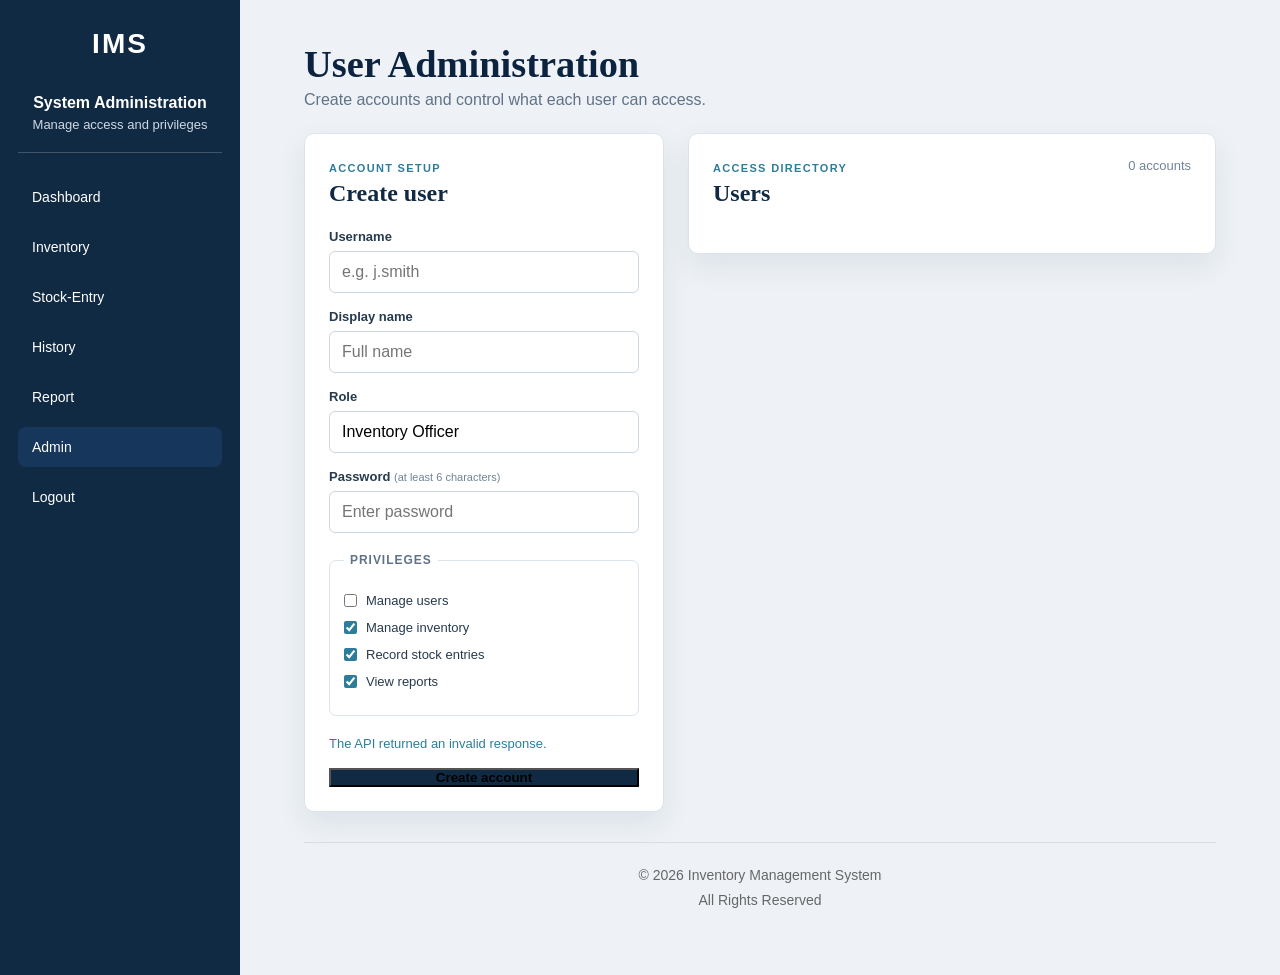
==== admin.html @ 9516864a "Add admin user management and permissions" ====
<!DOCTYPE html>
<html lang="en">
<head>
    <meta charset="UTF-8">
    <meta name="viewport" content="width=device-width, initial-scale=1.0">
    <title>Admin | Inventory Management System</title>
    <link rel="stylesheet" href="css/dashboard.css">
    <link rel="stylesheet" href="css/admin.css">
</head>
<body>
    <div class="container">
        <aside class="sidebar">
            <div class="logo"><h2>IMS</h2></div>
            <div class="user-box"><h4>System Administration</h4><p>Manage access and privileges</p></div>
            <ul class="menu">
                <li><a href="dashboard.html">Dashboard</a></li>
                <li><a href="inventory.html">Inventory</a></li>
                <li><a href="stock-entry.html">Stock-Entry</a></li>
                <li><a href="history.html">History</a></li>
                <li><a href="report.html">Report</a></li>
                <li class="active"><a href="admin.html">Admin</a></li>
                <li><a href="index.html">Logout</a></li>
            </ul>
        </aside>
        <main class="main-content">
            <div class="header"><h1>User Administration</h1><p>Create accounts and control what each user can access.</p></div>
            <section class="admin-layout">
                <div class="form-card admin-form-card">
                    <div class="section-heading"><div><span class="eyebrow">Account setup</span><h2 id="formTitle">Create user</h2></div><button id="cancelEdit" class="btn-cancel hidden" type="button">Cancel edit</button></div>
                    <form id="userForm">
                        <input id="userId" type="hidden">
                        <div class="form-group"><label for="username">Username</label><input id="username" required maxlength="80" pattern="[A-Za-z0-9._-]{3,80}" placeholder="e.g. j.smith"></div>
                        <div class="form-group"><label for="displayName">Display name</label><input id="displayName" required maxlength="120" placeholder="Full name"></div>
                        <div class="form-group"><label for="role">Role</label><input id="role" required maxlength="80" value="Inventory Officer" placeholder="e.g. Storekeeper"></div>
                        <div class="form-group"><label for="password">Password <span id="passwordHint">(at least 6 characters)</span></label><input id="password" type="password" minlength="6" placeholder="Enter password"></div>
                        <fieldset><legend>Privileges</legend>
                            <label class="permission"><input id="canManageUsers" type="checkbox"> Manage users</label>
                            <label class="permission"><input id="canManageInventory" type="checkbox" checked> Manage inventory</label>
                            <label class="permission"><input id="canManageStock" type="checkbox" checked> Record stock entries</label>
                            <label class="permission"><input id="canViewReports" type="checkbox" checked> View reports</label>
                        </fieldset>
                        <p id="formMessage" class="form-message" role="status"></p>
                        <button class="btn-primary" type="submit"><span id="submitLabel">Create account</span></button>
                    </form>
                </div>
                <section class="user-list-section">
                    <div class="section-heading"><div><span class="eyebrow">Access directory</span><h2>Users</h2></div><span id="userCount" class="user-count">0 accounts</span></div>
                    <div id="userList" class="user-list"></div>
                </section>
            </section>
            <footer class="footer"><p>© 2026 Inventory Management System</p><p>All Rights Reserved</p></footer>
        </main>
    </div>
    <script src="js/admin.js"></script>
</body>
</html>
---- css/dashboard.css ----
*{
    margin:0;
    padding:0;
    box-sizing:border-box;
}

body{
    font-family:'Segoe UI', sans-serif;
    background:#f4f6f9;
}

.container{
    display:flex;
    min-height:100vh;
}

/* SIDEBAR */

.sidebar{
    width:260px;
    background:#0c2340;
    color:white;
    padding:20px;
}

.logo{
    text-align:center;
    margin-bottom:40px;
}

.logo h2{
    font-size:28px;
}

.menu{
    list-style:none;
}

.menu li{
    margin-bottom:10px;
}

.menu li a{
    display:block;
    color:white;
    text-decoration:none;
    padding:14px;
    border-radius:8px;
    transition:0.3s;
}

.menu li a:hover{
    background:#16375b;
}

.active a{
    background:#16375b;
}

/* MAIN CONTENT */

.main-content{
    flex:1;
    padding:30px;
}

.header{
    margin-bottom:30px;
}

.header h1{
    color:#0c2340;
    margin-bottom:5px;
}

.header p{
    color:#777;
}

/* CARDS */

.cards{
    display:grid;
    grid-template-columns:repeat(auto-fit,minmax(220px,1fr));
    gap:20px;
    margin-bottom:30px;
}

.card{
    background:white;
    padding:25px;
    border-radius:12px;
    box-shadow:0 4px 10px rgba(0,0,0,0.08);
}

.card h3{
    color:#666;
    font-size:15px;
    margin-bottom:10px;
}

.card h2{
    color:#0c2340;
    font-size:32px;
}

.warning h2{
    color:#c0392b;
}

/*Quick Statistics Cards*/

.summary-grid{
    display:grid;
    grid-template-columns:repeat(2,1fr);
    gap:20px;
    margin-bottom:30px;
}

.summary-box{
    background:white;
    padding:20px;
    border-radius:12px;
    box-shadow:0 4px 10px rgba(0,0,0,.08);
}

.summary-box h4{
    color:#666;
    margin-bottom:10px;
}

.summary-box h2{
    color:#0c2340;
    font-size:30px;
}

.low-card{
    grid-column:1 / span 2;
}

.low-card h2{
    color:#c0392b;
}


/* TABLE */

.table-card{
    background:white;
    padding:25px;
    border-radius:12px;
    box-shadow:0 4px 10px rgba(0,0,0,0.08);
}

.table-card h2{
    margin-bottom:20px;
    color:#0c2340;
}

table{
    width:100%;
    border-collapse:collapse;
}

th{
    background:#0c2340;
    color:white;
    padding:12px;
    text-align:left;
}

td{
    padding:12px;
    border-bottom:1px solid #ddd;
}

tr:hover{
    background:#f9f9f9;
}	

.user-box{
    text-align:center;
    margin-bottom:30px;
    padding-bottom:20px;
    border-bottom:1px solid rgba(255,255,255,0.2);
}

.user-box h4{
    color:white;
    margin-bottom:5px;
}

.user-box p{
    color:#cfd8e3;
    font-size:13px;
}

.sidebar{
    width:260px;
    background:#0c2340;
    color:white;
    padding:20px;
}

.menu{
    list-style:none;
}

.menu li{
    margin-bottom:10px;
}

.menu li a{
    display:block;
    color:white;
    text-decoration:none;
    padding:14px;
    border-radius:8px;
    transition:0.3s;
}

.menu li a:hover{
    background:#16375b;
    padding-left:20px;
}

.active a{
    background:#16375b;
}



.toolbar{
    display:flex;
    justify-content:space-between;
    margin-bottom:20px;
}

.search-box{
    width:300px;
    padding:12px;
    border:1px solid #ddd;
    border-radius:8px;
}

.add-btn{
    background:#0c2340;
    color:white;
    border:none;
    padding:12px 18px;
    border-radius:8px;
    cursor:pointer;
}

.status{
    padding:6px 12px;
    border-radius:20px;
    font-size:12px;
    color:white;
}

.high{
    background:#27ae60;
}

.medium{
    background:#f39c12;
}

.low{
    background:#c0392b;
}


/* Action*/

.btn-view{
    background:#0c2340;
    color:white;
    border:none;
    padding:6px 10px;
    border-radius:5px;
    cursor:pointer;
}

.btn-edit{
    background:#f39c12;
    color:white;
    border:none;
    padding:6px 10px;
    border-radius:5px;
    cursor:pointer;
}

.btn-delete{
    background:#c0392b;
    color:white;
    border:none;
    padding:6px 10px;
    border-radius:5px;
    cursor:pointer;
}

td button{
    margin-right:5px;
}


/*History Toolbar*/

.filter-box{
    padding:12px;
    border:1px solid #ddd;
    border-radius:8px;
    min-width:180px;
}


.toolbar{
    display:flex;
    gap:15px;
    margin-bottom:20px;
    flex-wrap:wrap;
}


.report-footer{
    margin-top:20px;
    text-align:right;
    color:#666;
}

.report-actions{
    display:flex;
    gap:15px;
}

@media print{
    .sidebar,
    .report-toolbar,
    .footer{
        display:none;
    }

    .main-content{
        padding:0;
    }

    .table-card{
        box-shadow:none;
    }
}

/* Responsive page layout */
body {
    background: #eef2f6;
    color: #172b3f;
    font-family: "Trebuchet MS", Arial, sans-serif;
}

.container {
    min-height: 100vh;
}

.sidebar {
    flex: 0 0 240px;
    width: 240px;
    padding: 28px 18px;
    background: #102a43;
}

.logo {
    margin-bottom: 34px;
}

.logo h2 {
    letter-spacing: 2px;
}

.user-box {
    margin-bottom: 24px;
}

.menu li a {
    padding: 12px 14px;
    font-size: 14px;
}

.main-content {
    min-width: 0;
    padding: 42px clamp(24px, 5vw, 64px);
}

.header {
    margin-bottom: 24px;
}

.header h1 {
    font-family: Georgia, "Times New Roman", serif;
    font-size: clamp(28px, 3vw, 40px);
    letter-spacing: 0;
}

.header p {
    color: #607286;
}

.table-card {
    padding: 24px;
    border: 1px solid #dce4eb;
    border-radius: 10px;
    box-shadow: 0 12px 30px rgba(16, 42, 67, 0.08);
}

.toolbar {
    align-items: center;
    margin-bottom: 18px;
}

.search-box,
.filter-box {
    min-height: 42px;
    border-color: #cbd6df;
    background: #fbfcfd;
}

.search-box:focus,
.filter-box:focus {
    outline: 3px solid rgba(45, 125, 154, 0.16);
    border-color: #2d7d9a;
}

.add-btn {
    min-height: 42px;
    padding: 10px 18px;
    background: #102a43;
    font-weight: 700;
}

.add-btn:hover,
.btn-view:hover {
    background: #1c4868;
}

table {
    table-layout: fixed;
}

th {
    padding: 14px 12px;
    background: #173b5f;
    font-size: 13px;
    letter-spacing: .02em;
    white-space: nowrap;
}

th:nth-child(1) { width: 22%; }
th:nth-child(2),
th:nth-child(3) { width: 12%; }
th:nth-child(4) { width: 18%; }
th:nth-child(5) { width: 15%; }
th:nth-child(6) { width: 21%; }

td {
    padding: 16px 12px;
    color: #263b4d;
    font-size: 14px;
    vertical-align: middle;
}

tbody tr:last-child td {
    border-bottom: 0;
}

td:first-child {
    font-weight: 700;
    color: #102a43;
}

td button {
    margin: 2px 3px 2px 0;
    font-size: 12px;
    font-weight: 700;
}

.status {
    display: inline-block;
    padding: 6px 10px;
    font-weight: 700;
}

.footer {
    margin-top: 28px;
    color: #718396;
    border-top-color: #d7e0e7;
}

@media (max-width: 820px) {
    .container {
        display: block;
    }

    .sidebar {
        width: 100%;
        padding: 16px 18px;
    }

    .logo {
        margin-bottom: 12px;
    }

    .user-box {
        display: none;
    }

    .menu {
        display: flex;
        gap: 6px;
        overflow-x: auto;
    }

    .menu li {
        flex: 0 0 auto;
        margin-bottom: 0;
    }

    .menu li a {
        padding: 10px 12px;
        white-space: nowrap;
    }

    .main-content {
        padding: 30px 18px;
    }

    .table-card {
        overflow-x: auto;
    }

    table {
        min-width: 700px;
    }
}

@media (max-width: 520px) {
    .toolbar {
        align-items: stretch;
        flex-direction: column;
    }

    .search-box,
    .add-btn {
        width: 100%;
    }

    .table-card {
        padding: 16px;
    }
}



.footer{
    margin-top:30px;
    padding:20px;
    text-align:center;
    color:#666;
    font-size:14px;
    border-top:1px solid #ddd;
}

.footer p{
    line-height:1.8;
}


/*View Modal*/


.modal{
    display:none;
    position:fixed;
    top:0;
    left:0;
    width:100%;
    height:100%;
    background:rgba(0,0,0,.5);
    justify-content:center;
    align-items:center;
}

.modal-content{
    background:white;
    padding:30px;
    width:450px;
    border-radius:12px;
    box-shadow:0 4px 20px rgba(0,0,0,.3);
}

.modal-content h2{
    color:#0c2340;
    margin-bottom:20px;
}

.modal-content p{
    margin-bottom:10px;
}
.modal{
    display:none;
    position:fixed;
    top:0;
    left:0;
    width:100%;
    height:100%;
    background:rgba(0,0,0,0.5);
    justify-content:center;
    align-items:center;
    z-index:1000;
}

.modal-content{
    background:#fff;
    width:450px;
    padding:30px;
    border-radius:12px;
    box-shadow:0 4px 20px rgba(0,0,0,0.2);
}

.modal-content h2{
    color:#0c2340;
    margin-bottom:20px;
}

.modal-content p{
    margin-bottom:10px;
}

/* add Modal */

.modal-buttons{
    display:flex;
    gap:10px;
    margin-top:20px;
}

.modal-content input,
.modal-content select{
    width:100%;
    padding:10px;
    margin-top:5px;
    margin-bottom:15px;
    border:1px solid #ddd;
    border-radius:6px;
}
---- css/admin.css ----
.admin-layout {
    display: grid;
    grid-template-columns: minmax(280px, 360px) minmax(0, 1fr);
    gap: 24px;
    align-items: start;
}

.admin-form-card,
.user-list-section {
    background: #fff;
    border: 1px solid #dce4eb;
    border-radius: 10px;
    padding: 24px;
    box-shadow: 0 12px 30px rgba(16, 42, 67, .08);
}

.section-heading {
    display: flex;
    align-items: flex-start;
    justify-content: space-between;
    gap: 16px;
    margin-bottom: 22px;
}

.section-heading h2 {
    margin-top: 4px;
    color: #102a43;
    font-family: Georgia, "Times New Roman", serif;
    font-size: 24px;
}

.eyebrow {
    color: #2d7d9a;
    font-size: 11px;
    font-weight: 700;
    letter-spacing: .12em;
    text-transform: uppercase;
}

.admin-form-card .form-group { margin-bottom: 16px; }
.admin-form-card input:not([type="checkbox"]) {
    width: 100%;
    min-height: 42px;
    padding: 10px 12px;
    border: 1px solid #cbd6df;
    border-radius: 6px;
    font: inherit;
}

.admin-form-card input:focus { outline: 3px solid rgba(45, 125, 154, .16); border-color: #2d7d9a; }
.admin-form-card label { display: block; margin-bottom: 7px; color: #263b4d; font-size: 13px; font-weight: 700; }
.admin-form-card label span { color: #718396; font-size: 11px; font-weight: 400; }

fieldset { border: 1px solid #dce4eb; border-radius: 7px; padding: 14px; margin: 20px 0; }
legend { padding: 0 6px; color: #607286; font-size: 12px; font-weight: 700; text-transform: uppercase; letter-spacing: .08em; }
.permission { display: flex !important; align-items: center; gap: 9px; margin: 12px 0 !important; font-weight: 400 !important; }
.permission input { accent-color: #2d7d9a; }

.btn-primary { width: 100%; background: #102a43; font-weight: 700; }
.btn-primary:hover { background: #1c4868; }
.btn-cancel { width: auto; padding: 7px 10px; background: #eef2f6; color: #395268; font-size: 12px; }
.btn-cancel:hover { background: #dce4eb; }
.hidden { display: none; }
.form-message { min-height: 20px; margin: 12px 0; color: #2d7d9a; font-size: 13px; }
.user-count { color: #718396; font-size: 13px; }
.user-list { display: grid; gap: 12px; }
.user-card { padding: 18px; border: 1px solid #dce4eb; border-radius: 8px; background: #fbfcfd; }
.user-card-heading { display: flex; justify-content: space-between; gap: 16px; align-items: flex-start; }
.user-card h3 { color: #102a43; font-size: 16px; }
.user-card p { margin-top: 4px; color: #718396; font-size: 13px; }
.access-badge { flex: 0 0 auto; padding: 5px 8px; border-radius: 4px; background: #e5f2f4; color: #236679; font-size: 11px; font-weight: 700; }
.privilege-list { display: flex; flex-wrap: wrap; gap: 6px; margin: 16px 0; }
.privilege-list span { padding: 5px 8px; border-radius: 4px; background: #e9eef2; color: #395268; font-size: 11px; font-weight: 700; }
.privilege-list .muted { color: #718396; font-weight: 400; }
.user-actions { display: flex; gap: 7px; }
.user-actions button { width: auto; padding: 7px 12px; font-size: 12px; font-weight: 700; }

@media (max-width: 900px) { .admin-layout { grid-template-columns: 1fr; } }
@media (max-width: 520px) { .admin-form-card, .user-list-section { padding: 18px; } }
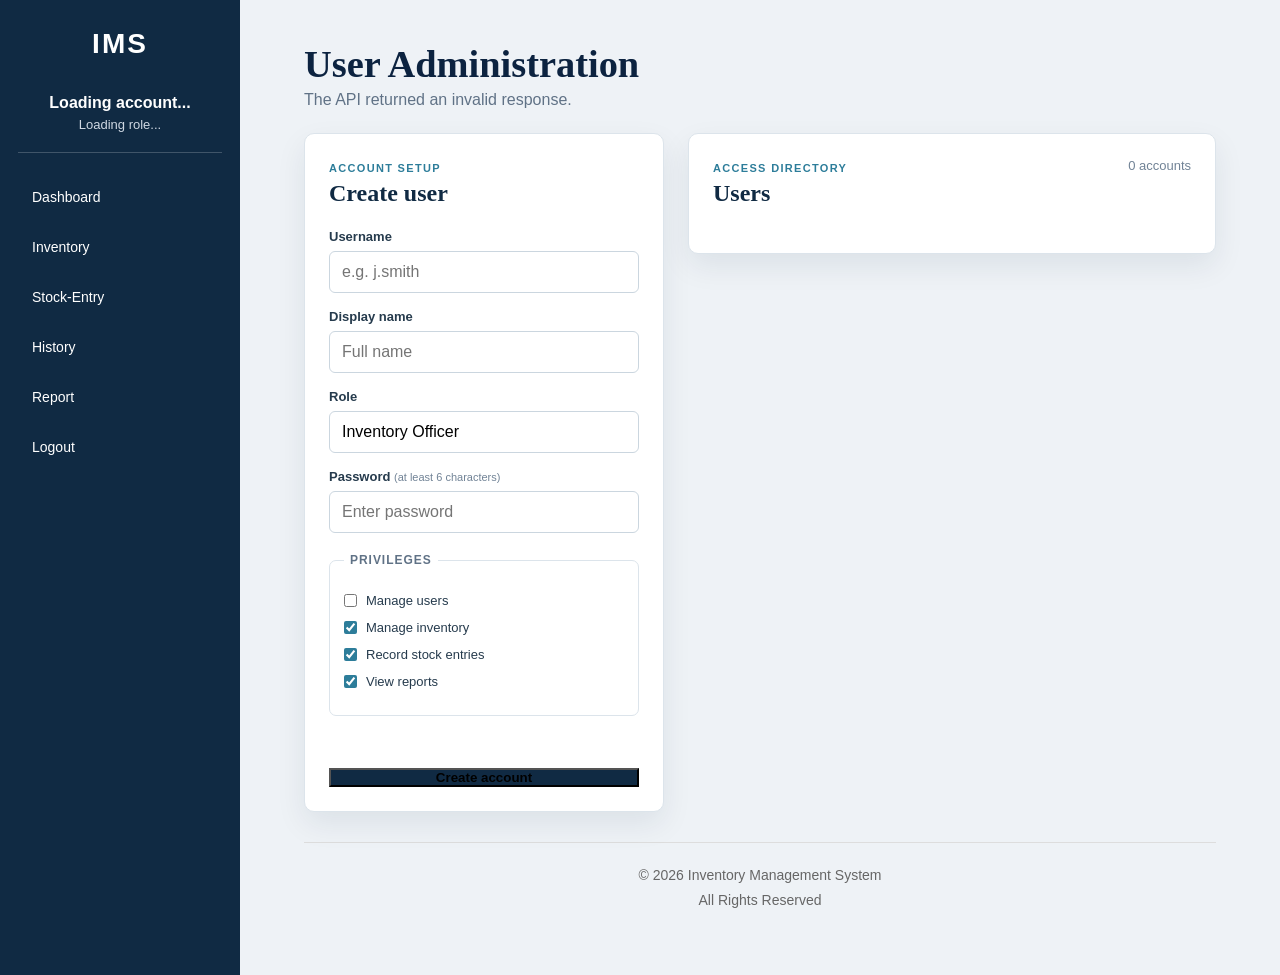
==== commit e9e7b0b3: "Fix permissions, sessions, and history filtering" ====
--- a/admin.html
+++ b/admin.html
@@ -11,14 +11,14 @@
     <div class="container">
         <aside class="sidebar">
             <div class="logo"><h2>IMS</h2></div>
-            <div class="user-box"><h4>System Administration</h4><p>Manage access and privileges</p></div>
+            <div class="user-box"><h4 data-user-name>Loading account...</h4><p data-user-role>Loading role...</p></div>
             <ul class="menu">
                 <li><a href="dashboard.html">Dashboard</a></li>
                 <li><a href="inventory.html">Inventory</a></li>
                 <li><a href="stock-entry.html">Stock-Entry</a></li>
                 <li><a href="history.html">History</a></li>
                 <li><a href="report.html">Report</a></li>
-                <li class="active"><a href="admin.html">Admin</a></li>
+                    <li class="admin-only-nav active" hidden><a href="admin.html">Admin</a></li>
                 <li><a href="index.html">Logout</a></li>
             </ul>
         </aside>
@@ -51,6 +51,7 @@
             <footer class="footer"><p>© 2026 Inventory Management System</p><p>All Rights Reserved</p></footer>
         </main>
     </div>
+    <script src="js/app.js"></script>
     <script src="js/admin.js"></script>
 </body>
 </html>
--- a/css/dashboard.css
+++ b/css/dashboard.css
@@ -356,6 +356,15 @@
     background: #eef2f6;
     color: #172b3f;
     font-family: "Trebuchet MS", Arial, sans-serif;
+}
+
+.admin-only-nav[hidden] {
+    display: none;
+}
+
+body:not(.access-ready) [data-required-permission],
+body:not(.access-ready) .admin-only-nav {
+    display: none !important;
 }
 
 .container {
@@ -460,6 +469,18 @@
 th:nth-child(4) { width: 18%; }
 th:nth-child(5) { width: 15%; }
 th:nth-child(6) { width: 21%; }
+
+.history-table th:nth-child(1) { width: 16%; }
+.history-table th:nth-child(2) { width: 19%; }
+.history-table th:nth-child(3) { width: 14%; }
+.history-table th:nth-child(4) { width: 12%; }
+.history-table th:nth-child(5) { width: 13%; }
+.history-table th:nth-child(6) { width: 13%; }
+.history-table th:nth-child(7) { width: 13%; }
+
+.history-table td:last-child {
+    overflow-wrap: anywhere;
+}
 
 td {
     padding: 16px 12px;
